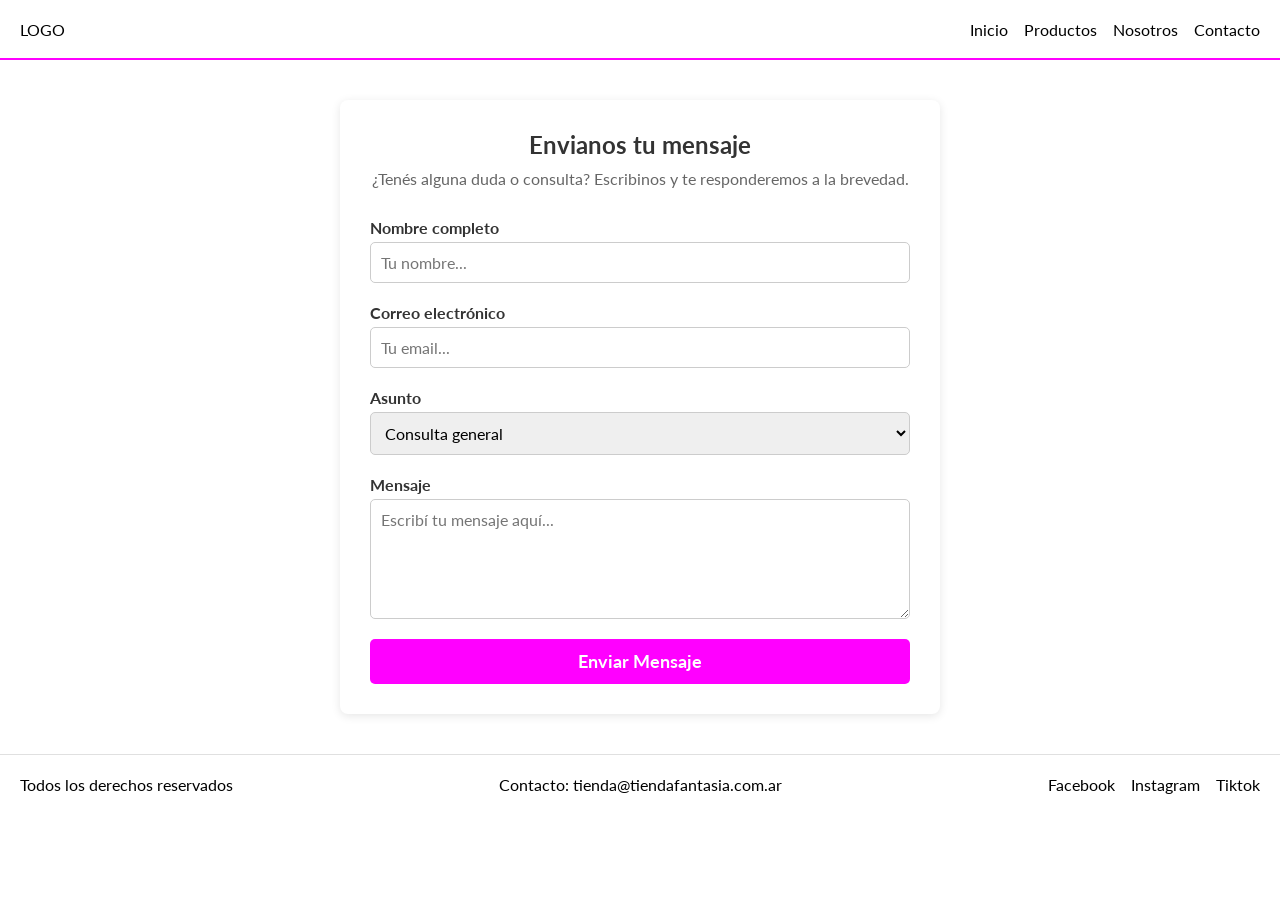
==== pages/contacto.html @ b988c773 "pagina de contacto" ====
<!doctype html>
<html lang="es">
  <head>
    <meta charset="UTF-8" />
    <meta name="viewport" content="width=device-width, initial-scale=1.0" />
    <link rel="stylesheet" href="../estilos.css" />
    <title>Contacto | TIENDA FANTASIA</title>
  </head>
  <body>
    <header class="header">
      <span class="header_logo">LOGO</span>
      <nav class="header_nav">
        <ul class="header_nav-ul">
          <a class="nav_ul-a" href="../index.html">
            <li class="">Inicio</li>
          </a>
          <a class="nav_ul-a" href="producto.html">
            <li class="">Productos</li>
          </a>
          <a class="nav_ul-a" href="nosotros.html">
            <li class="">Nosotros</li>
          </a>
          <a class="nav_ul-a" href="contacto.html">
            <li class="">Contacto</li>
          </a>
        </ul>
      </nav>
    </header>

    <main class="main">
      <section class="contacto-seccion">
        <h1>Envianos tu mensaje</h1>
        <p>
          ¿Tenés alguna duda o consulta? Escribinos y te responderemos a la
          brevedad.
        </p>

        <form class="contacto-form" action="#" method="POST">
          <div class="form-group">
            <label for="nombre">Nombre completo</label>
            <input
              type="text"
              id="nombre"
              name="nombre"
              required
              placeholder="Tu nombre..."
            />
          </div>

          <div class="form-group">
            <label for="email">Correo electrónico</label>
            <input
              type="email"
              id="email"
              name="email"
              required
              placeholder="Tu email..."
            />
          </div>

          <div class="form-group">
            <label for="asunto">Asunto</label>
            <select id="asunto" name="asunto">
              <option value="consulta">Consulta general</option>
              <option value="pedido">Estado de mi pedido</option>
              <option value="devolucion">Devoluciones</option>
              <option value="otro">Otro</option>
            </select>
          </div>

          <div class="form-group">
            <label for="mensaje">Mensaje</label>
            <textarea
              id="mensaje"
              name="mensaje"
              rows="5"
              required
              placeholder="Escribí tu mensaje aquí..."
            ></textarea>
          </div>

          <button type="submit" class="btn-enviar">Enviar Mensaje</button>
        </form>
      </section>
    </main>

    <footer>
      <p>Todos los derechos reservados</p>
      <p>Contacto: tienda@tiendafantasia.com.ar</p>
      <div class="rrss">
        <a href="#">Facebook</a>
        <a href="#">Instagram</a>
        <a href="#">Tiktok</a>
      </div>
    </footer>
  </body>
</html>
---- estilos.css ----
@import url("https://fonts.googleapis.com/css2?family=Lato:ital,wght@0,100;0,300;0,400;0,700;0,900;1,100;1,300;1,400;1,700;1,900&display=swap");

:root {
  --color-primario: #000;
  --color-secundario: #f00;
  --color-accent: #ff00ff;
  --color-accent-hover: #c623d5;
  --font: Lato, "Sans Serif";
  --border-radius: 0.5rem;
}

html,
* {
  padding: 0;
  margin: 0;
  box-sizing: border-box;
  font-family: var(--font);
  scroll-behavior: smooth;
}

.header {
  display: flex;
  justify-content: space-between;
  align-items: center;
  padding: 2px 20px;
  height: 60px;
  border-bottom: 2px solid var(--color-accent);
}

.header_nav-ul {
  display: flex;
  list-style: none;
  gap: 1rem;
}

.nav_ul-a {
  text-decoration: none;
  color: var(--color-primario);
}
.container_cards {
  display: grid;
  grid-template-columns: repeat(3, 400px);
  grid-template-rows: repeat(3, 480px);
  justify-content: center;
  margin-bottom: 2rem;
}

.card {
  width: 350px;
  height: 500px;
  border-radius: var(--border-radius);
  background-color: #fff;
  box-shadow: 0 4px 15px #0000001a;
  overflow: hidden;
  transition: transform 0.3s cubic-bezier(0.175, 0.885, 0.32, 1.275), box-shadow 0.3s ease;
  display: flex;
  flex-direction: column;
  border: 1px solid rgba(0, 0, 0, 0.05);

  &:hover {
    transform: translateY(-10px);
    box-shadow: 0 15px 35px #0000001a;
  }

  img {
    width: 100%;
    height: 280px;
    object-fit: cover;
    padding: 0;
    transition: transform 0.6s ease;
  }

  .body_card {
    padding: 20px;
    display: flex;
    flex-direction: column;
    flex-grow: 1;

    .header_card {
      display: flex;
      align-items: center;
      justify-content: space-between;
      margin-bottom: 12px;

      h2 {
        font-size: 1.1rem;
        font-weight: 700;
        text-transform: uppercase;
        margin: 0;
        color: var(--color-primario);
        letter-spacing: 0.5px;
      }

      .precio {
        font-size: 1.3rem;
        font-weight: 900;
        color: var(--color-secundario);
        margin: 0;
      }
    }

    .descripcion {
      color: #666;
      font-size: 0.9rem;
      line-height: 1.5;
      margin-bottom: 20px;
      flex-grow: 1;
    }

    div:last-child {
      display: flex;
      justify-content: center;
      margin-top: auto;

      a {
        width: 100%;
        text-decoration: none;
      }

      button {
        width: 100%;
        padding: 12px;
        color: white;
        font-weight: 700;
        border-radius: var(--border-radius);
        background-color: var(--color-accent);
        cursor: pointer;
        transition: all 0.3s ease;
        border: none;
        text-transform: uppercase;
        letter-spacing: 1px;
        font-size: 0.85rem;

        &:hover {
          background-color: var(--color-accent-hover);
          box-shadow: 0 5px 15px rgba(255, 0, 255, 0.3);
          letter-spacing: 1.5px;
        }
      }
    }
  }
}

.header_hero {
  width: 100%;
  height: 400px;
  margin: 1rem 0;
  display: flex;

  .hero1 {
    width: 100%;
    height: 100%;
    background-color: #898989;
    display: flex;
    align-items: center;
    justify-content: center;

    h2 {
      font-size: 30px;
    }
  }
}
.container_filtros-cards {
  display: flex;
}
.filtros {
  display: flex;

  border: 1px solid red;
  width: 300px;
  height: 300px;
  position: sticky;
  margin-right: 30px;
  flex-direction: column;
  input[type="radio"] {
    display: none;
  }
}
.filter-label {
  padding: 4px 6px;
  background-color: red;
  cursor: pointer;
  border-radius: 5px;
}

.producto-detalle {
  display: flex;
  align-items: flex-start;
  justify-content: center;
  gap: 50px;
  padding: 40px 20px;
}

.producto-imagen {
  width: 50%;
  text-align: center;
}

.producto-imagen img {
  max-width: 100%;
  height: auto;
  border-radius: 8px;
  border: 1px solid #e0e0e0;
}

.producto-info {
  width: 50%;
}

.producto-info h1 {
  font-size: 2.5em;
  margin-bottom: 10px;
}

.precio {
  font-size: 2em;
  font-weight: bold;
  color: #d63031;
  margin-bottom: 20px;
}

.descripcion-box {
  margin-bottom: 30px;
}

.descripcion-box h3 {
  font-size: 1.5em;
  margin-bottom: 8px;
}

.descripcion-box .descripcion {
  line-height: 1.6;
  color: #333;
}

.opciones {
  margin-bottom: 30px;
}

.opcion-item {
  display: flex;
  align-items: center;
  gap: 10px;
  margin-bottom: 15px;
}

.opcion-item label {
  font-weight: bold;
  font-size: 1.1em;
}

.opcion-item select {
  padding: 8px 12px;
  font-size: 1em;
  border-radius: 5px;
  border: 1px solid #ccc;
}

.acciones {
  display: flex;
  gap: 15px;
  margin-bottom: 30px;
}

.btn-comprar,
.btn-carrito {
  padding: 12px 25px;
  font-size: 1em;
  font-weight: bold;
  border-radius: 5px;
  border: none;
  cursor: pointer;
  transition: background-color 0.3s ease;
}

.btn-comprar {
  background-color: var(--color-accent);
  color: white;
}

.btn-carrito {
  background-color: var(--color-primario);
  color: white;
}

.btn-comprar:hover {
  background-color: var(--color-accent-hover);
}

.btn-carrito:hover {
  background-color: #9d15aa;
}

.detalles-adicionales {
  margin-top: 20px;
}

.detalles-adicionales h3 {
  font-size: 1.2em;
  margin-bottom: 10px;
}

.detalles-adicionales ul {
  list-style-type: disc;
  margin-left: 20px;
}

.detalles-adicionales li {
  margin-bottom: 5px;
  color: #555;
}

footer {
  display: flex;
  justify-content: space-between;
  align-items: center;
  padding: 20px;
  border-top: 1px solid #e0e0e0;
  margin-top: 10px;
}
.rrss {
  display: flex;
  gap: 1rem;
}
.rrss a {
  text-decoration: none;
  color: var(--color-primario);
}

.contacto-seccion {
  max-width: 600px;
  margin: 40px auto;
  padding: 30px;
  background-color: #fff;
  border-radius: 8px;
  box-shadow: 0 2px 10px rgba(0, 0, 0, 0.1);
}

.contacto-seccion h1 {
  text-align: center;
  margin-bottom: 10px;
  color: #333;
}

.contacto-seccion p {
  text-align: center;
  color: #666;
  margin-bottom: 30px;
}

.contacto-form {
  display: flex;
  flex-direction: column;
  gap: 20px;
}

.form-group {
  display: flex;
  flex-direction: column;
}

.form-group label {
  font-weight: bold;
  margin-bottom: 5px;
  color: #333;
}

.form-group input,
.form-group textarea,
.form-group select {
  padding: 10px;
  border: 1px solid #ccc;
  border-radius: 5px;
  font-size: 1em;
  transition: border-color 0.3s ease;
}

.form-group input:focus,
.form-group textarea:focus,
.form-group select:focus {
  outline: none;
  border-color: var(--color-accent);
}

.form-group textarea {
  resize: vertical;
  min-height: 120px;
}

.btn-enviar {
  padding: 12px 25px;
  background-color: var(--color-accent);
  color: white;
  border: none;
  border-radius: 5px;
  font-size: 1.1em;
  font-weight: bold;
  cursor: pointer;
  transition: background-color 0.3s ease;
}

.btn-enviar:hover {
  background-color: var(--color-accent-hover);
}
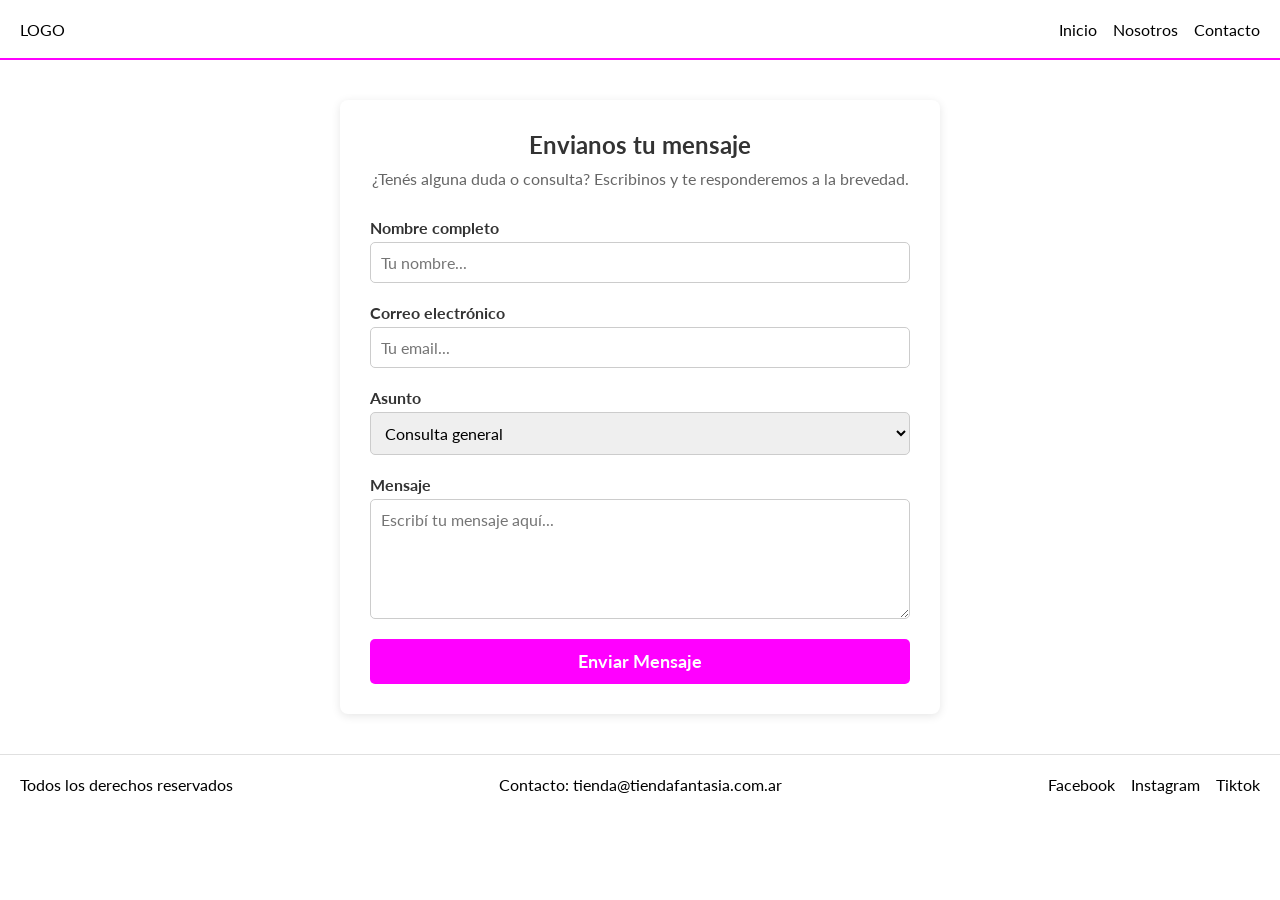
==== commit b4972a84: "correccion de css responsive, cambio de links" ====
--- a/pages/contacto.html
+++ b/pages/contacto.html
@@ -4,6 +4,7 @@
     <meta charset="UTF-8" />
     <meta name="viewport" content="width=device-width, initial-scale=1.0" />
     <link rel="stylesheet" href="../estilos.css" />
+    <link rel="stylesheet" href="../responsive.css" />
     <title>Contacto | TIENDA FANTASIA</title>
   </head>
   <body>
@@ -13,9 +14,6 @@
         <ul class="header_nav-ul">
           <a class="nav_ul-a" href="../index.html">
             <li class="">Inicio</li>
-          </a>
-          <a class="nav_ul-a" href="producto.html">
-            <li class="">Productos</li>
           </a>
           <a class="nav_ul-a" href="nosotros.html">
             <li class="">Nosotros</li>
--- a/estilos.css
+++ b/estilos.css
@@ -37,10 +37,15 @@
   text-decoration: none;
   color: var(--color-primario);
 }
+
+/* Panel Filtros */
+
+
+
 .container_cards {
   display: grid;
   grid-template-columns: repeat(3, 400px);
-  grid-template-rows: repeat(3, 480px);
+  grid-template-rows: repeat(3, 520px);
   justify-content: center;
   margin-bottom: 2rem;
 }
@@ -64,7 +69,7 @@
 
   img {
     width: 100%;
-    height: 280px;
+    height: 320px;
     object-fit: cover;
     padding: 0;
     transition: transform 0.6s ease;
@@ -186,13 +191,13 @@
 .producto-detalle {
   display: flex;
   align-items: flex-start;
-  justify-content: center;
+  justify-content: space-around;
   gap: 50px;
   padding: 40px 20px;
 }
 
 .producto-imagen {
-  width: 50%;
+  width: 30%;
   text-align: center;
 }
 
@@ -402,3 +407,37 @@
 .btn-enviar:hover {
   background-color: var(--color-accent-hover);
 }
+
+/* Nosotros */
+
+.nosotros_section {
+  display: flex;
+  justify-content: center;
+  align-items: center;
+  flex-direction: row;
+  margin: auto;
+  padding: 2rem;
+}
+.nosotros_parrafo {
+  width: 80%;
+  font-size: 1.2rem;
+  line-height: 1.5;
+}
+.nosotros_text {
+  display: flex;
+  justify-content: space-between;
+  flex-direction: column;
+  gap: 2rem;
+}
+.nosotros_img {
+  width: 520px;
+  height: 500px;
+  object-fit: cover;
+  border-radius: var(--border-radius);
+}
+.nosotros_parrafos-container {
+  display: flex;
+  justify-content: center;
+  flex-direction: column;
+  gap: 30px;
+}
--- a/responsive.css
+++ b/responsive.css
@@ -0,0 +1,215 @@
+/* Variables */
+:root {
+  --color-primario: #000;
+  --color-secundario: #f00;
+  --color-accent: #ff00ff;
+  --color-accent-hover: #c623d5;
+  --font: Lato, "Sans Serif";
+  --border-radius: 0.5rem;
+}
+
+/* Tablet */
+@media (min-width: 769px) and (max-width: 1024px) {
+  .header {
+    padding: 10px 20px;
+  }
+
+  .header_nav-ul {
+    gap: 0.75rem;
+  }
+
+  .container_cards {
+    grid-template-columns: repeat(2, 350px);
+    grid-template-rows: repeat(2, 500px);
+    gap: 30px;
+  }
+
+  .header_hero {
+    height: 300px;
+  }
+
+  .producto-detalle {
+    flex-direction: column;
+    gap: 30px;
+  }
+
+  .producto-imagen,
+  .producto-info {
+    width: 100%;
+  }
+
+  .nosotros_section {
+    flex-direction: column;
+  }
+
+  .nosotros_img {
+    width: 100%;
+    height: 300px;
+  }
+
+  .nosotros_parrafo {
+    width: 100%;
+  }
+
+  footer {
+    flex-direction: column;
+    gap: 1rem;
+    text-align: center;
+  }
+}
+
+/* Mobile */
+@media (max-width: 768px) {
+  .header {
+    flex-direction: row;
+    justify-content: space-between;
+    height: auto;
+    padding: 15px 20px;
+    position: relative;
+  }
+
+  .header .menu-toggle {
+    display: block;
+    font-size: 1.5rem;
+    cursor: pointer;
+    background: none;
+    border: none;
+    color: var(--color-primario);
+  }
+
+  
+  .header_nav-ul.active {
+    display: flex;
+  }
+
+  .header_nav-ul li {
+    text-align: center;
+  }
+
+  .header_nav-ul li a {
+    display: block;
+    padding: 10px 20px;
+  }
+
+  .container_cards {
+    grid-template-columns: repeat(2, 1fr);
+    grid-template-rows: auto;
+    gap: 20px;
+  }
+
+  .card {
+    width: 100%;
+    max-width: 350px;
+    height: auto;
+  }
+
+  .card img {
+    height: 250px;
+  }
+
+  .header_hero {
+    height: 200px;
+  }
+
+  .container_filtros-cards {
+    flex-direction: column;
+  }
+
+  .filtros {
+    width: 100%;
+    height: auto;
+    position: relative;
+    flex-direction: row;
+    flex-wrap: wrap;
+    justify-content: center;
+  }
+
+  .filter-label {
+    margin: 5px;
+  }
+
+  .producto-info h1 {
+    font-size: 1.8em;
+  }
+
+  .precio {
+    font-size: 1.5em;
+  }
+
+  .acciones {
+    flex-direction: column;
+  }
+
+  .contacto-seccion {
+    padding: 20px;
+    margin: 20px;
+  }
+
+  .nosotros_section {
+    padding: 1rem;
+  }
+}
+
+/* Small Mobile */
+@media (max-width: 480px) {
+  .header {
+    padding: 0.5rem;
+  }
+
+  .container_cards {
+    display: flex;
+    flex-direction: column;
+    align-items: center;
+    justify-content: center;
+    margin-top: 20px;
+    gap: 20px;
+  }
+
+  .card {
+    width: 100%;
+    max-width: 300px;
+  }
+
+  .card .body_card .header_card h2 {
+    font-size: 1rem;
+  }
+
+  .card .body_card .header_card .precio {
+    font-size: 1.1rem;
+  }
+
+  .card .body_card .descripcion {
+    font-size: 0.85rem;
+  }
+
+  .card .body_card div:last-child button {
+    padding: 10px;
+    font-size: 0.75rem;
+  }
+
+  .header_hero {
+    height: 150px;
+  }
+
+  .header_hero .hero1 h2 {
+    font-size: 20px;
+  }
+
+  .producto-info h1 {
+    font-size: 1.5em;
+  }
+
+  .precio {
+    font-size: 1.2em;
+  }
+
+  .btn-comprar,
+  .btn-carrito {
+    padding: 10px 20px;
+    font-size: 0.9em;
+  }
+
+  .detalles-adicionales h3 {
+    font-size: 1em;
+  }
+}
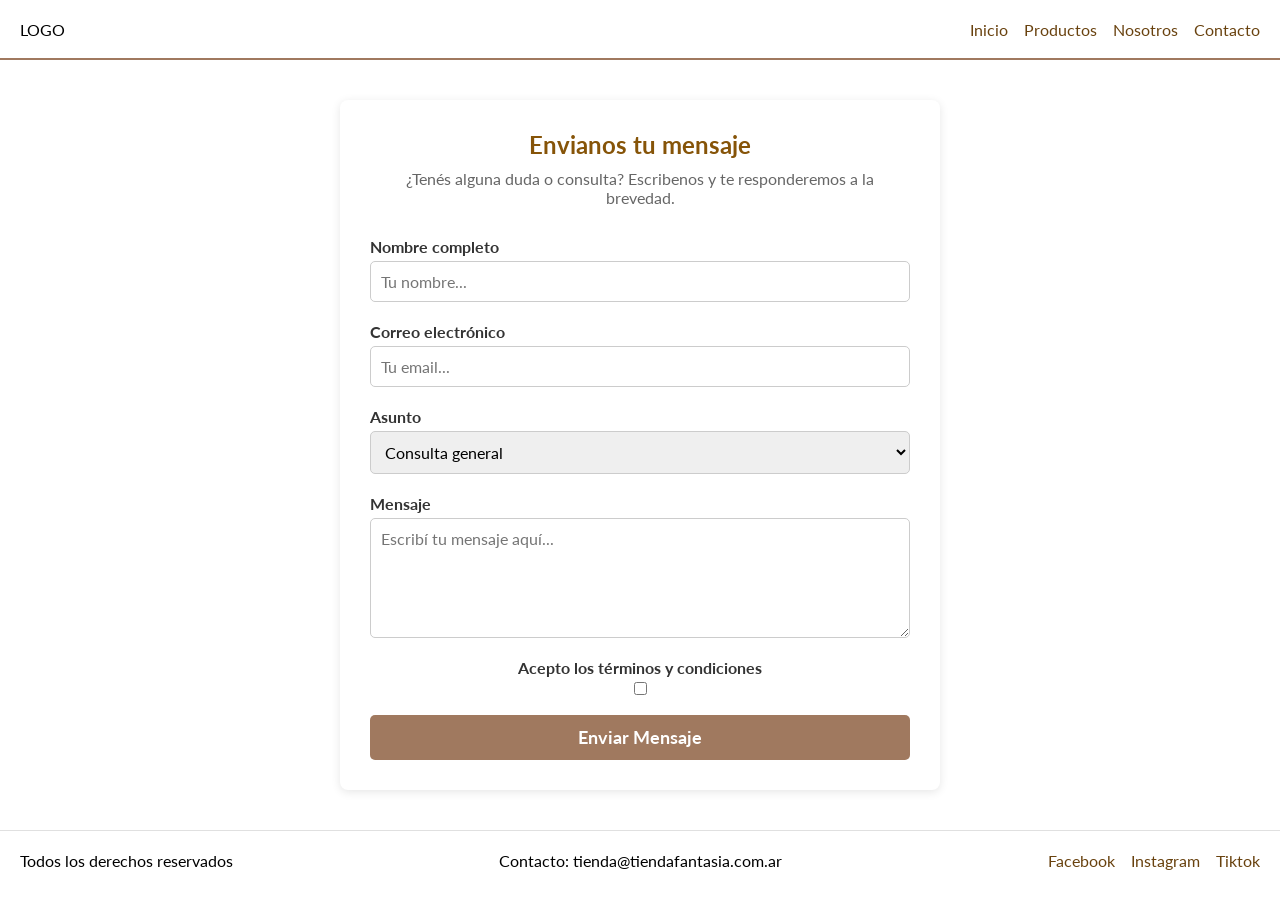
==== commit a1cad257: "cambio de productos, cambio de logo y portada, estilos (colores, ordenamiento po categoras), agregam" ====
--- a/pages/contacto.html
+++ b/pages/contacto.html
@@ -4,7 +4,6 @@
     <meta charset="UTF-8" />
     <meta name="viewport" content="width=device-width, initial-scale=1.0" />
     <link rel="stylesheet" href="../estilos.css" />
-    <link rel="stylesheet" href="../responsive.css" />
     <title>Contacto | TIENDA FANTASIA</title>
   </head>
   <body>
@@ -14,6 +13,9 @@
         <ul class="header_nav-ul">
           <a class="nav_ul-a" href="../index.html">
             <li class="">Inicio</li>
+          </a>
+          <a class="nav_ul-a" href="producto.html">
+            <li class="">Productos</li>
           </a>
           <a class="nav_ul-a" href="nosotros.html">
             <li class="">Nosotros</li>
@@ -29,7 +31,7 @@
       <section class="contacto-seccion">
         <h1>Envianos tu mensaje</h1>
         <p>
-          ¿Tenés alguna duda o consulta? Escribinos y te responderemos a la
+          ¿Tenés alguna duda o consulta? Escribenos y te responderemos a la
           brevedad.
         </p>
 
@@ -76,6 +78,15 @@
               placeholder="Escribí tu mensaje aquí..."
             ></textarea>
           </div>
+          <div class="form-group terminos">
+            <label for="conformidad">Acepto los términos y condiciones</label>
+            <input
+              type="checkbox"
+              id="conformidad"
+              name="conformidad"
+              required
+            />
+          </div>
 
           <button type="submit" class="btn-enviar">Enviar Mensaje</button>
         </form>
--- a/estilos.css
+++ b/estilos.css
@@ -1,10 +1,10 @@
 @import url("https://fonts.googleapis.com/css2?family=Lato:ital,wght@0,100;0,300;0,400;0,700;0,900;1,100;1,300;1,400;1,700;1,900&display=swap");
 
 :root {
-  --color-primario: #000;
-  --color-secundario: #f00;
-  --color-accent: #ff00ff;
-  --color-accent-hover: #c623d5;
+  --color-primario: #69420f;
+  --color-secundario: rgb(216, 143, 34);
+  --color-accent: #7a4420b6;
+  --color-accent-hover: #6d421a;
   --font: Lato, "Sans Serif";
   --border-radius: 0.5rem;
 }
@@ -43,9 +43,7 @@
 
 
 .container_cards {
-  display: grid;
-  grid-template-columns: repeat(3, 400px);
-  grid-template-rows: repeat(3, 520px);
+  display: flex;
   justify-content: center;
   margin-bottom: 2rem;
 }
@@ -55,7 +53,7 @@
   height: 500px;
   border-radius: var(--border-radius);
   background-color: #fff;
-  box-shadow: 0 4px 15px #0000001a;
+  box-shadow: 0 4px 15px #975c0f5e;
   overflow: hidden;
   transition: transform 0.3s cubic-bezier(0.175, 0.885, 0.32, 1.275), box-shadow 0.3s ease;
   display: flex;
@@ -105,7 +103,7 @@
     }
 
     .descripcion {
-      color: #666;
+      color: #997a36;
       font-size: 0.9rem;
       line-height: 1.5;
       margin-bottom: 20px;
@@ -138,7 +136,7 @@
 
         &:hover {
           background-color: var(--color-accent-hover);
-          box-shadow: 0 5px 15px rgba(255, 0, 255, 0.3);
+          box-shadow: 0 5px 15px rgb(250, 233, 195);
           letter-spacing: 1.5px;
         }
       }
@@ -155,14 +153,20 @@
   .hero1 {
     width: 100%;
     height: 100%;
-    background-color: #898989;
+    background-image: url("./public/img/logo_indumentaria.png");
+    background-size: cover;
+    background-position: center;
     display: flex;
     align-items: center;
     justify-content: center;
 
-    h2 {
-      font-size: 30px;
-    }
+    h2 { 
+      text-decoration: underline;
+      font-size: 20px;
+      font-family: Cambria, Cochin, Georgia, Times, 'Times New Roman', serif;
+      color: rgb(243, 231, 208);
+      text-shadow: 2px 2px 4px rgb(90, 77, 69);
+    };
   }
 }
 .container_filtros-cards {
@@ -171,7 +175,7 @@
 .filtros {
   display: flex;
 
-  border: 1px solid red;
+  border: 1px solid rgb(190, 81, 8);
   width: 300px;
   height: 300px;
   position: sticky;
@@ -183,7 +187,7 @@
 }
 .filter-label {
   padding: 4px 6px;
-  background-color: red;
+  background-color: rgb(131, 79, 2);
   cursor: pointer;
   border-radius: 5px;
 }
@@ -191,6 +195,7 @@
 .producto-detalle {
   display: flex;
   align-items: flex-start;
+  background-color: #faf4e2;
   justify-content: space-around;
   gap: 50px;
   padding: 40px 20px;
@@ -220,8 +225,30 @@
 .precio {
   font-size: 2em;
   font-weight: bold;
-  color: #d63031;
+  color: #c07e05;
   margin-bottom: 20px;
+}
+.terminos{
+  display: flex;
+  align-items: center;
+}
+.categories {
+  display: flex;
+  flex-direction: column;
+  justify-items: center;
+  h3{
+    margin: 20px;
+    text-align: center;
+    color:#775b1f;
+    text-decoration: underline solid;
+    background-color: #faf4e2;
+  }
+}
+.cat {
+  display: flex;
+  flex-direction: column;
+  border: #b17d39 solid 1px;
+  width: 100%;
 }
 
 .descripcion-box {
@@ -293,7 +320,7 @@
 }
 
 .btn-carrito:hover {
-  background-color: #9d15aa;
+  background-color: #b17d39;
 }
 
 .detalles-adicionales {
@@ -344,7 +371,7 @@
 .contacto-seccion h1 {
   text-align: center;
   margin-bottom: 10px;
-  color: #333;
+  color: #865408;
 }
 
 .contacto-seccion p {
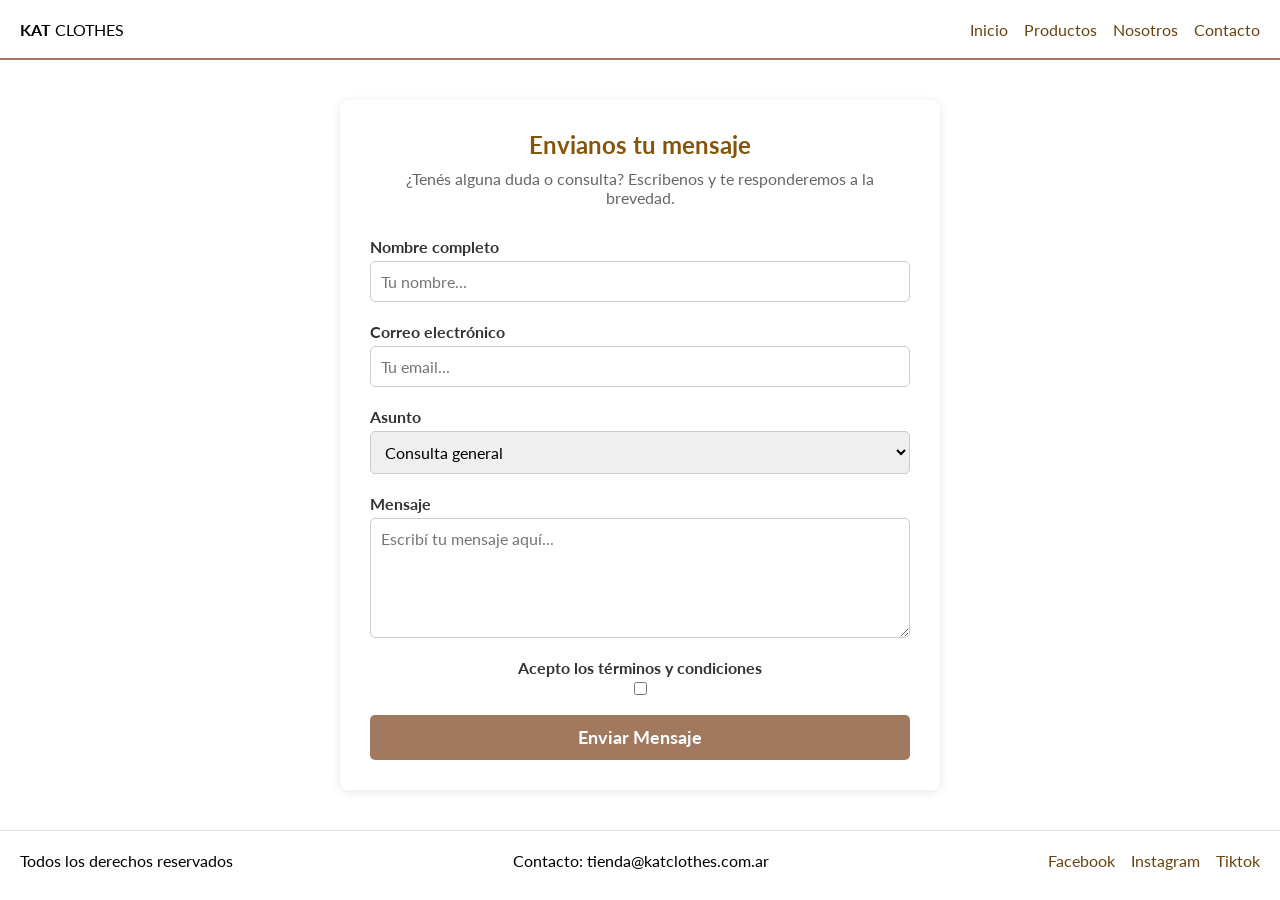
==== commit e32eaf8c: "correcciones tags, clases, links rotos, etc. se agrego attb de accesibilidad." ====
--- a/pages/contacto.html
+++ b/pages/contacto.html
@@ -4,30 +4,32 @@
     <meta charset="UTF-8" />
     <meta name="viewport" content="width=device-width, initial-scale=1.0" />
     <link rel="stylesheet" href="../estilos.css" />
-    <title>Contacto | TIENDA FANTASIA</title>
+    <link rel="stylesheet" href="../responsive.css" />
+    <title>Contacto | TIENDA DE ABRIGOS</title>
   </head>
   <body>
+    <a href="#contenido-principal" class="sr-only">Saltar al contenido principal</a>
     <header class="header">
-      <span class="header_logo">LOGO</span>
+      <span class="header_logo"><strong>KAT</strong> CLOTHES</span>
       <nav class="header_nav">
         <ul class="header_nav-ul">
-          <a class="nav_ul-a" href="../index.html">
-            <li class="">Inicio</li>
-          </a>
-          <a class="nav_ul-a" href="producto.html">
-            <li class="">Productos</li>
-          </a>
-          <a class="nav_ul-a" href="nosotros.html">
-            <li class="">Nosotros</li>
-          </a>
-          <a class="nav_ul-a" href="contacto.html">
-            <li class="">Contacto</li>
-          </a>
+          <li class="">
+            <a class="nav_ul-a" href="../index.html">Inicio</a>
+          </li>
+          <li class="">
+            <a class="nav_ul-a" href="producto.html">Productos</a>
+          </li>
+          <li class="">
+            <a class="nav_ul-a" href="nosotros.html">Nosotros</a>
+          </li>
+          <li class="">
+            <a class="nav_ul-a" href="contacto.html" aria-current="page">Contacto</a>
+          </li>
         </ul>
       </nav>
     </header>
 
-    <main class="main">
+    <main class="main" id="contenido-principal">
       <section class="contacto-seccion">
         <h1>Envianos tu mensaje</h1>
         <p>
@@ -95,7 +97,7 @@
 
     <footer>
       <p>Todos los derechos reservados</p>
-      <p>Contacto: tienda@tiendafantasia.com.ar</p>
+      <p>Contacto: tienda@katclothes.com.ar</p>
       <div class="rrss">
         <a href="#">Facebook</a>
         <a href="#">Instagram</a>
--- a/estilos.css
+++ b/estilos.css
@@ -16,6 +16,28 @@
   box-sizing: border-box;
   font-family: var(--font);
   scroll-behavior: smooth;
+}
+
+/* Accesibilidad */
+a:focus-visible, 
+button:focus-visible,
+input:focus,
+textarea:focus,
+select:focus {
+  outline: 3px solid var(--color-secundario);
+  outline-offset: 2px;
+}
+
+.sr-only {
+  position: absolute;
+  width: 1px;
+  height: 1px;
+  padding: 0;
+  margin: -1px;
+  overflow: hidden;
+  clip: rect(0, 0, 0, 0);
+  white-space: nowrap;
+  border-width: 0;
 }
 
 .header {
@@ -115,12 +137,8 @@
       justify-content: center;
       margin-top: auto;
 
-      a {
-        width: 100%;
-        text-decoration: none;
-      }
-
-      button {
+      a.btn-ver-mas {
+        display: block;
         width: 100%;
         padding: 12px;
         color: white;
@@ -133,6 +151,8 @@
         text-transform: uppercase;
         letter-spacing: 1px;
         font-size: 0.85rem;
+        text-align: center;
+        box-sizing: border-box;
 
         &:hover {
           background-color: var(--color-accent-hover);
@@ -157,16 +177,63 @@
     background-size: cover;
     background-position: center;
     display: flex;
+    flex-direction: column;
     align-items: center;
     justify-content: center;
+    gap: 15px;
 
     h2 { 
       text-decoration: underline;
-      font-size: 20px;
+      font-size: 32px;
       font-family: Cambria, Cochin, Georgia, Times, 'Times New Roman', serif;
       color: rgb(243, 231, 208);
       text-shadow: 2px 2px 4px rgb(90, 77, 69);
-    };
+      margin: 0;
+      text-align: center;
+    }
+
+    .hero_text_p {
+      color: rgb(243, 231, 208);
+      font-size: 18px;
+      text-shadow: 1px 1px 3px rgba(0, 0, 0, 0.8);
+      margin: 0;
+      text-align: center;
+    }
+
+    .hero_newsletter-container {
+      display: flex;
+      gap: 10px;
+      margin-top: 10px;
+      flex-wrap: wrap;
+      justify-content: center;
+    }
+
+    .hero_newsletter-container_input {
+      padding: 12px 15px;
+      border: none;
+      border-radius: var(--border-radius);
+      width: 250px;
+      font-size: 1rem;
+    }
+
+    .hero_newsletter-container_input:focus {
+      outline: 2px solid var(--color-secundario);
+    }
+
+    .hero_newsletter-container_btn {
+      padding: 12px 20px;
+      background-color: var(--color-accent);
+      color: white;
+      border: none;
+      border-radius: var(--border-radius);
+      font-weight: bold;
+      cursor: pointer;
+      transition: background-color 0.3s ease;
+    }
+
+    .hero_newsletter-container_btn:hover {
+      background-color: var(--color-accent-hover);
+    }
   }
 }
 .container_filtros-cards {
@@ -410,8 +477,7 @@
 .form-group input:focus,
 .form-group textarea:focus,
 .form-group select:focus {
-  outline: none;
-  border-color: var(--color-accent);
+  border-color: var(--color-secundario);
 }
 
 .form-group textarea {
--- a/responsive.css
+++ b/responsive.css
@@ -0,0 +1,212 @@
+
+/* Tablet */
+@media (max-width: 1024px) {
+  .header {
+    padding: 10px 20px;
+  }
+
+  .header_nav-ul {
+    gap: 0.75rem;
+  }
+
+  .container_cards {
+    grid-template-columns: repeat(2, 350px);
+    grid-template-rows: repeat(2, 500px);
+    gap: 30px;
+  }
+
+  .header_hero {
+    height: auto;
+    min-height: 300px;
+    padding: 20px 10px;
+  }
+
+  .producto-detalle {
+    flex-direction: column;
+    gap: 30px;
+  }
+
+  .producto-imagen,
+  .producto-info {
+    width: 100%;
+  }
+
+  .nosotros_section {
+    flex-direction: column;
+  }
+
+  .nosotros_img {
+    width: 100%;
+    height: 300px;
+  }
+
+  .nosotros_parrafo {
+    width: 100%;
+  }
+
+  footer {
+    flex-direction: column;
+    gap: 1rem;
+    text-align: center;
+  }
+}
+
+/* Mobile */
+@media (max-width: 768px) {
+  .header {
+    flex-direction: row;
+    justify-content: space-between;
+    height: auto;
+    padding: 15px 20px;
+    position: relative;
+  }
+
+  .header .menu-toggle {
+    display: block;
+    font-size: 1.5rem;
+    cursor: pointer;
+    background: none;
+    border: none;
+    color: var(--color-primario);
+  }
+
+  
+  .header_nav-ul.active {
+    display: flex;
+  }
+
+  .header_nav-ul li {
+    text-align: center;
+  }
+
+  .header_nav-ul li a {
+    display: block;
+    padding: 10px 20px;
+  }
+
+  .container_cards {
+    grid-template-columns: repeat(2, 1fr);
+    grid-template-rows: auto;
+    gap: 20px;
+  }
+
+  .card {
+    width: 100%;
+    max-width: 350px;
+    height: auto;
+  }
+
+  .card img {
+    height: 250px;
+  }
+
+  .header_hero {
+    height: auto;
+    min-height: 250px;
+    padding: 20px 10px;
+  }
+
+  .container_filtros-cards {
+    flex-direction: column;
+  }
+
+  .filtros {
+    width: 100%;
+    height: auto;
+    position: relative;
+    flex-direction: row;
+    flex-wrap: wrap;
+    justify-content: center;
+  }
+
+  .filter-label {
+    margin: 5px;
+  }
+
+  .producto-info h1 {
+    font-size: 1.8em;
+  }
+
+  .precio {
+    font-size: 1.5em;
+  }
+
+  .acciones {
+    flex-direction: column;
+  }
+
+  .contacto-seccion {
+    padding: 20px;
+    margin: 20px;
+  }
+
+  .nosotros_section {
+    padding: 1rem;
+  }
+}
+
+/* Small Mobile */
+@media (max-width: 480px) {
+  .header {
+    padding: 0.5rem;
+  }
+
+  .container_cards {
+    display: flex;
+    flex-direction: column;
+    align-items: center;
+    justify-content: center;
+    margin-top: 20px;
+    gap: 20px;
+  }
+
+  .card {
+    width: 100%;
+    max-width: 300px;
+  }
+
+  .card .body_card .header_card h2 {
+    font-size: 1rem;
+  }
+
+  .card .body_card .header_card .precio {
+    font-size: 1.1rem;
+  }
+
+  .card .body_card .descripcion {
+    font-size: 0.85rem;
+  }
+
+  .card .body_card div:last-child button {
+    padding: 10px;
+    font-size: 0.75rem;
+  }
+
+  .header_hero {
+    height: auto;
+    min-height: 250px;
+    padding: 20px 10px;
+  }
+
+  .header_hero .hero1 h2 {
+    font-size: 20px;
+  }
+
+  .producto-info h1 {
+    font-size: 1.5em;
+  }
+
+  .precio {
+    font-size: 1.2em;
+  }
+
+  .btn-comprar,
+  .btn-carrito {
+    padding: 10px 20px;
+    font-size: 0.9em;
+  }
+
+  .detalles-adicionales h3 {
+    font-size: 1em;
+  }
+}
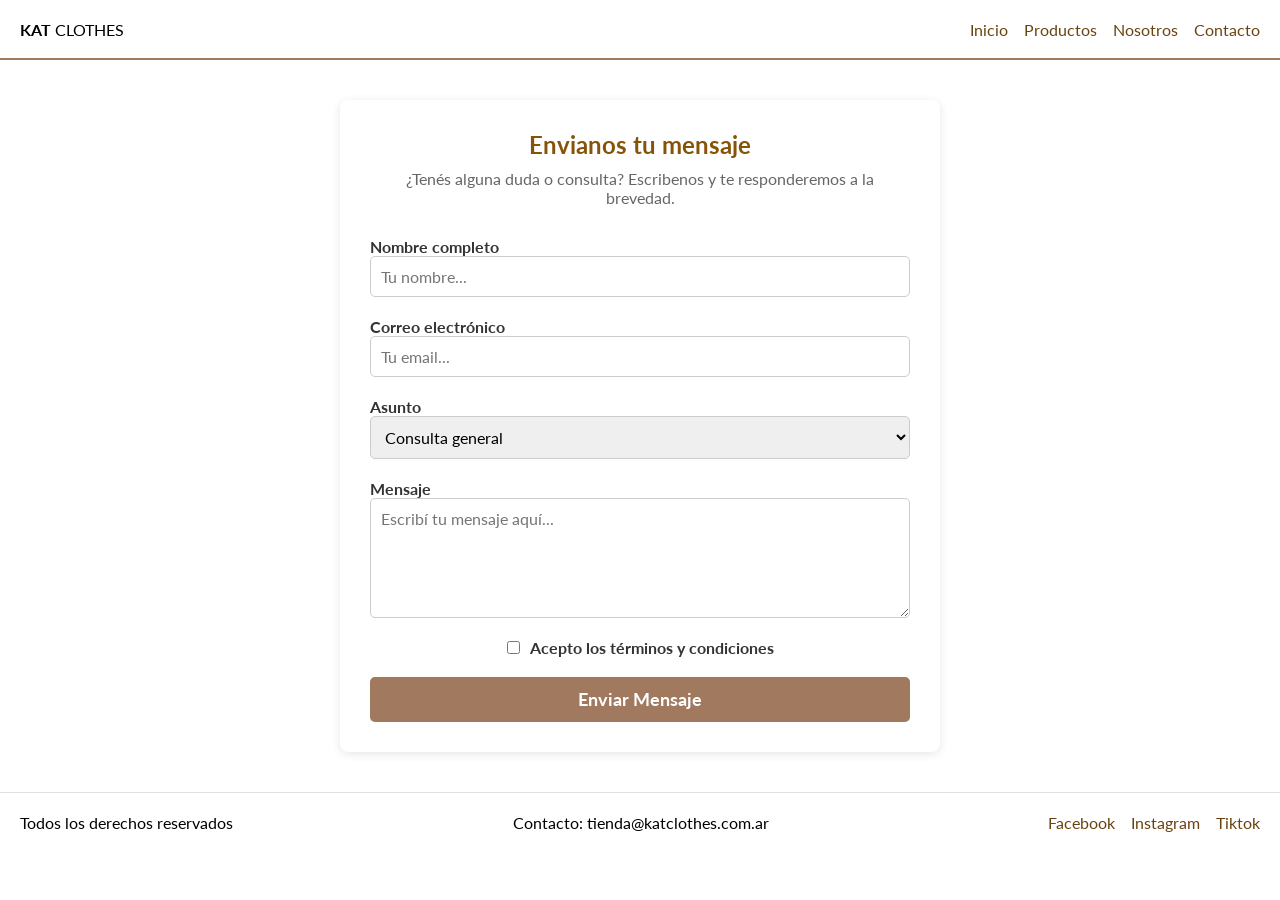
==== commit b41eb637: "estrucutura sass" ====
--- a/pages/contacto.html
+++ b/pages/contacto.html
@@ -3,12 +3,16 @@
   <head>
     <meta charset="UTF-8" />
     <meta name="viewport" content="width=device-width, initial-scale=1.0" />
+    <link rel="stylesheet" href="../css/style.css" />
+
     <link rel="stylesheet" href="../estilos.css" />
     <link rel="stylesheet" href="../responsive.css" />
     <title>Contacto | TIENDA DE ABRIGOS</title>
   </head>
   <body>
-    <a href="#contenido-principal" class="sr-only">Saltar al contenido principal</a>
+    <a href="#contenido-principal" class="sr-only"
+      >Saltar al contenido principal</a
+    >
     <header class="header">
       <span class="header_logo"><strong>KAT</strong> CLOTHES</span>
       <nav class="header_nav">
@@ -23,7 +27,9 @@
             <a class="nav_ul-a" href="nosotros.html">Nosotros</a>
           </li>
           <li class="">
-            <a class="nav_ul-a" href="contacto.html" aria-current="page">Contacto</a>
+            <a class="nav_ul-a" href="contacto.html" aria-current="page"
+              >Contacto</a
+            >
           </li>
         </ul>
       </nav>
@@ -81,13 +87,13 @@
             ></textarea>
           </div>
           <div class="form-group terminos">
-            <label for="conformidad">Acepto los términos y condiciones</label>
             <input
               type="checkbox"
               id="conformidad"
               name="conformidad"
               required
             />
+            <label for="conformidad">Acepto los términos y condiciones</label>
           </div>
 
           <button type="submit" class="btn-enviar">Enviar Mensaje</button>
--- a/css/style.css
+++ b/css/style.css
@@ -0,0 +1,192 @@
+@import url("https://fonts.googleapis.com/css2?family=Lato:ital,wght@0,100;0,300;0,400;0,700;0,900;1,100;1,300;1,400;1,700;1,900&display=swap");
+:root {
+  --color-primario: #69420f;
+  --color-secundario: #d88f22;
+  --color-accent: #d88f22;
+  --color-accent-hover: #6d421a;
+  --font: Lato, "Sans Serif";
+  --border-radius: 0.8rem;
+}
+
+.card {
+  width: 340px;
+  height: 500px;
+  border-radius: var(--border-radius);
+  background-color: #efefef;
+  overflow: hidden;
+}
+.card img {
+  width: 100%;
+  aspect-ratio: 1;
+}
+.card .body_card {
+  display: flex;
+  flex-direction: column;
+  justify-content: space-between;
+  gap: 10px;
+  margin: 5px 10px;
+}
+.card .body_card .header_card {
+  display: flex;
+  align-items: center;
+  justify-content: space-between;
+}
+.card .body_card .header_card .nombre-producto {
+  text-transform: uppercase;
+  font-size: 1.3rem;
+}
+.card .body_card .header_card .precio {
+  font-size: 1.8rem;
+  font-weight: bold;
+  color: var(--color-accent);
+}
+.card .body_card .descripcion {
+  color: #898989;
+  margin-bottom: 5px;
+}
+.card .body_card button {
+  display: block;
+  width: 100%;
+  padding: 12px;
+  border-radius: var(--border-radius);
+  background-color: var(--color-accent);
+  cursor: pointer;
+  transition: all 0.3s ease;
+  border: none;
+}
+.card .body_card button a {
+  color: white;
+  letter-spacing: 1px;
+  font-size: 0.85rem;
+  text-align: center;
+  font-weight: bold;
+  text-decoration: none;
+  text-transform: uppercase;
+}
+.card .body_card button:hover {
+  background-color: var(--color-accent-hover);
+  box-shadow: 0 5px 15px rgb(250, 233, 195);
+  letter-spacing: 1.5px;
+}
+.card {
+  transition: 0.3s;
+}
+.card:hover {
+  box-shadow: 0 4px 8px rgba(0, 0, 0, 0.2);
+  transform: translateY(-5px);
+}
+
+.header {
+  display: flex;
+  justify-content: space-between;
+  align-items: center;
+  padding: 2px 20px;
+  height: 60px;
+  border-bottom: 2px solid var(--color-accent);
+}
+
+.header_nav-ul {
+  display: flex;
+  list-style: none;
+  gap: 1rem;
+}
+
+.nav_ul-a {
+  text-decoration: none;
+  color: var(--color-primario);
+}
+
+.active {
+  transform: translateY(-3px);
+  font-weight: bold;
+  transition: all 0.2s ease-in-out;
+  padding-bottom: 5px;
+  border-bottom: 3px solid var(--color-accent);
+}
+
+.contacto-seccion {
+  max-width: 600px;
+  margin: 40px auto;
+  padding: 30px;
+  background-color: #fff;
+  border-radius: 8px;
+  box-shadow: 0 2px 10px rgba(0, 0, 0, 0.1);
+}
+
+.contacto-seccion h1 {
+  text-align: center;
+  margin-bottom: 10px;
+  color: #865408;
+}
+
+.contacto-seccion p {
+  text-align: center;
+  color: #666;
+  margin-bottom: 30px;
+}
+
+.contacto-form {
+  display: flex;
+  flex-direction: column;
+  gap: 20px;
+}
+
+.form-group {
+  display: flex;
+  flex-direction: column;
+}
+
+.form-group label {
+  font-weight: bold;
+  color: #333;
+}
+
+.form-group input,
+.form-group textarea,
+.form-group select {
+  padding: 10px;
+  border: 1px solid #ccc;
+  border-radius: 5px;
+  font-size: 1em;
+  transition: border-color 0.3s ease;
+}
+
+.form-group input:focus,
+.form-group textarea:focus,
+.form-group select:focus {
+  border-color: var(--color-secundario);
+}
+
+.form-group textarea {
+  resize: vertical;
+  min-height: 120px;
+}
+
+.btn-enviar {
+  padding: 12px 25px;
+  background-color: var(--color-accent);
+  color: white;
+  border: none;
+  border-radius: 5px;
+  font-size: 1.1em;
+  font-weight: bold;
+  cursor: pointer;
+  transition: background-color 0.3s ease;
+}
+
+.btn-enviar:hover {
+  background-color: var(--color-accent-hover);
+}
+
+html,
+* {
+  font-family: var(--font);
+}
+
+.terminos {
+  display: flex;
+  align-items: center;
+  justify-content: center;
+  flex-direction: row !important;
+  gap: 10px;
+}
--- a/estilos.css
+++ b/estilos.css
@@ -19,7 +19,7 @@
 }
 
 /* Accesibilidad */
-a:focus-visible, 
+a:focus-visible,
 button:focus-visible,
 input:focus,
 textarea:focus,
@@ -40,128 +40,13 @@
   border-width: 0;
 }
 
-.header {
-  display: flex;
-  justify-content: space-between;
-  align-items: center;
-  padding: 2px 20px;
-  height: 60px;
-  border-bottom: 2px solid var(--color-accent);
-}
-
-.header_nav-ul {
-  display: flex;
-  list-style: none;
-  gap: 1rem;
-}
-
-.nav_ul-a {
-  text-decoration: none;
-  color: var(--color-primario);
-}
-
 /* Panel Filtros */
-
-
 
 .container_cards {
   display: flex;
   justify-content: center;
   margin-bottom: 2rem;
-}
-
-.card {
-  width: 350px;
-  height: 500px;
-  border-radius: var(--border-radius);
-  background-color: #fff;
-  box-shadow: 0 4px 15px #975c0f5e;
-  overflow: hidden;
-  transition: transform 0.3s cubic-bezier(0.175, 0.885, 0.32, 1.275), box-shadow 0.3s ease;
-  display: flex;
-  flex-direction: column;
-  border: 1px solid rgba(0, 0, 0, 0.05);
-
-  &:hover {
-    transform: translateY(-10px);
-    box-shadow: 0 15px 35px #0000001a;
-  }
-
-  img {
-    width: 100%;
-    height: 320px;
-    object-fit: cover;
-    padding: 0;
-    transition: transform 0.6s ease;
-  }
-
-  .body_card {
-    padding: 20px;
-    display: flex;
-    flex-direction: column;
-    flex-grow: 1;
-
-    .header_card {
-      display: flex;
-      align-items: center;
-      justify-content: space-between;
-      margin-bottom: 12px;
-
-      h2 {
-        font-size: 1.1rem;
-        font-weight: 700;
-        text-transform: uppercase;
-        margin: 0;
-        color: var(--color-primario);
-        letter-spacing: 0.5px;
-      }
-
-      .precio {
-        font-size: 1.3rem;
-        font-weight: 900;
-        color: var(--color-secundario);
-        margin: 0;
-      }
-    }
-
-    .descripcion {
-      color: #997a36;
-      font-size: 0.9rem;
-      line-height: 1.5;
-      margin-bottom: 20px;
-      flex-grow: 1;
-    }
-
-    div:last-child {
-      display: flex;
-      justify-content: center;
-      margin-top: auto;
-
-      a.btn-ver-mas {
-        display: block;
-        width: 100%;
-        padding: 12px;
-        color: white;
-        font-weight: 700;
-        border-radius: var(--border-radius);
-        background-color: var(--color-accent);
-        cursor: pointer;
-        transition: all 0.3s ease;
-        border: none;
-        text-transform: uppercase;
-        letter-spacing: 1px;
-        font-size: 0.85rem;
-        text-align: center;
-        box-sizing: border-box;
-
-        &:hover {
-          background-color: var(--color-accent-hover);
-          box-shadow: 0 5px 15px rgb(250, 233, 195);
-          letter-spacing: 1.5px;
-        }
-      }
-    }
-  }
+  gap: 10px;
 }
 
 .header_hero {
@@ -182,10 +67,10 @@
     justify-content: center;
     gap: 15px;
 
-    h2 { 
+    h2 {
       text-decoration: underline;
       font-size: 32px;
-      font-family: Cambria, Cochin, Georgia, Times, 'Times New Roman', serif;
+      font-family: Cambria, Cochin, Georgia, Times, "Times New Roman", serif;
       color: rgb(243, 231, 208);
       text-shadow: 2px 2px 4px rgb(90, 77, 69);
       margin: 0;
@@ -289,13 +174,7 @@
   margin-bottom: 10px;
 }
 
-.precio {
-  font-size: 2em;
-  font-weight: bold;
-  color: #c07e05;
-  margin-bottom: 20px;
-}
-.terminos{
+.terminos {
   display: flex;
   align-items: center;
 }
@@ -303,10 +182,10 @@
   display: flex;
   flex-direction: column;
   justify-items: center;
-  h3{
+  h3 {
     margin: 20px;
     text-align: center;
-    color:#775b1f;
+    color: #775b1f;
     text-decoration: underline solid;
     background-color: #faf4e2;
   }
@@ -426,91 +305,8 @@
   color: var(--color-primario);
 }
 
-.contacto-seccion {
-  max-width: 600px;
-  margin: 40px auto;
-  padding: 30px;
-  background-color: #fff;
-  border-radius: 8px;
-  box-shadow: 0 2px 10px rgba(0, 0, 0, 0.1);
-}
-
-.contacto-seccion h1 {
-  text-align: center;
-  margin-bottom: 10px;
-  color: #865408;
-}
-
-.contacto-seccion p {
-  text-align: center;
-  color: #666;
-  margin-bottom: 30px;
-}
-
-.contacto-form {
-  display: flex;
-  flex-direction: column;
-  gap: 20px;
-}
-
-.form-group {
-  display: flex;
-  flex-direction: column;
-}
-
-.form-group label {
-  font-weight: bold;
-  margin-bottom: 5px;
-  color: #333;
-}
-
-.form-group input,
-.form-group textarea,
-.form-group select {
-  padding: 10px;
-  border: 1px solid #ccc;
-  border-radius: 5px;
-  font-size: 1em;
-  transition: border-color 0.3s ease;
-}
-
-.form-group input:focus,
-.form-group textarea:focus,
-.form-group select:focus {
-  border-color: var(--color-secundario);
-}
-
-.form-group textarea {
-  resize: vertical;
-  min-height: 120px;
-}
-
-.btn-enviar {
-  padding: 12px 25px;
-  background-color: var(--color-accent);
-  color: white;
-  border: none;
-  border-radius: 5px;
-  font-size: 1.1em;
-  font-weight: bold;
-  cursor: pointer;
-  transition: background-color 0.3s ease;
-}
-
-.btn-enviar:hover {
-  background-color: var(--color-accent-hover);
-}
-
 /* Nosotros */
 
-.nosotros_section {
-  display: flex;
-  justify-content: center;
-  align-items: center;
-  flex-direction: row;
-  margin: auto;
-  padding: 2rem;
-}
 .nosotros_parrafo {
   width: 80%;
   font-size: 1.2rem;
@@ -528,9 +324,9 @@
   object-fit: cover;
   border-radius: var(--border-radius);
 }
-.nosotros_parrafos-container {
+/* .nosotros_parrafos-container {
   display: flex;
   justify-content: center;
   flex-direction: column;
   gap: 30px;
-}
+} */
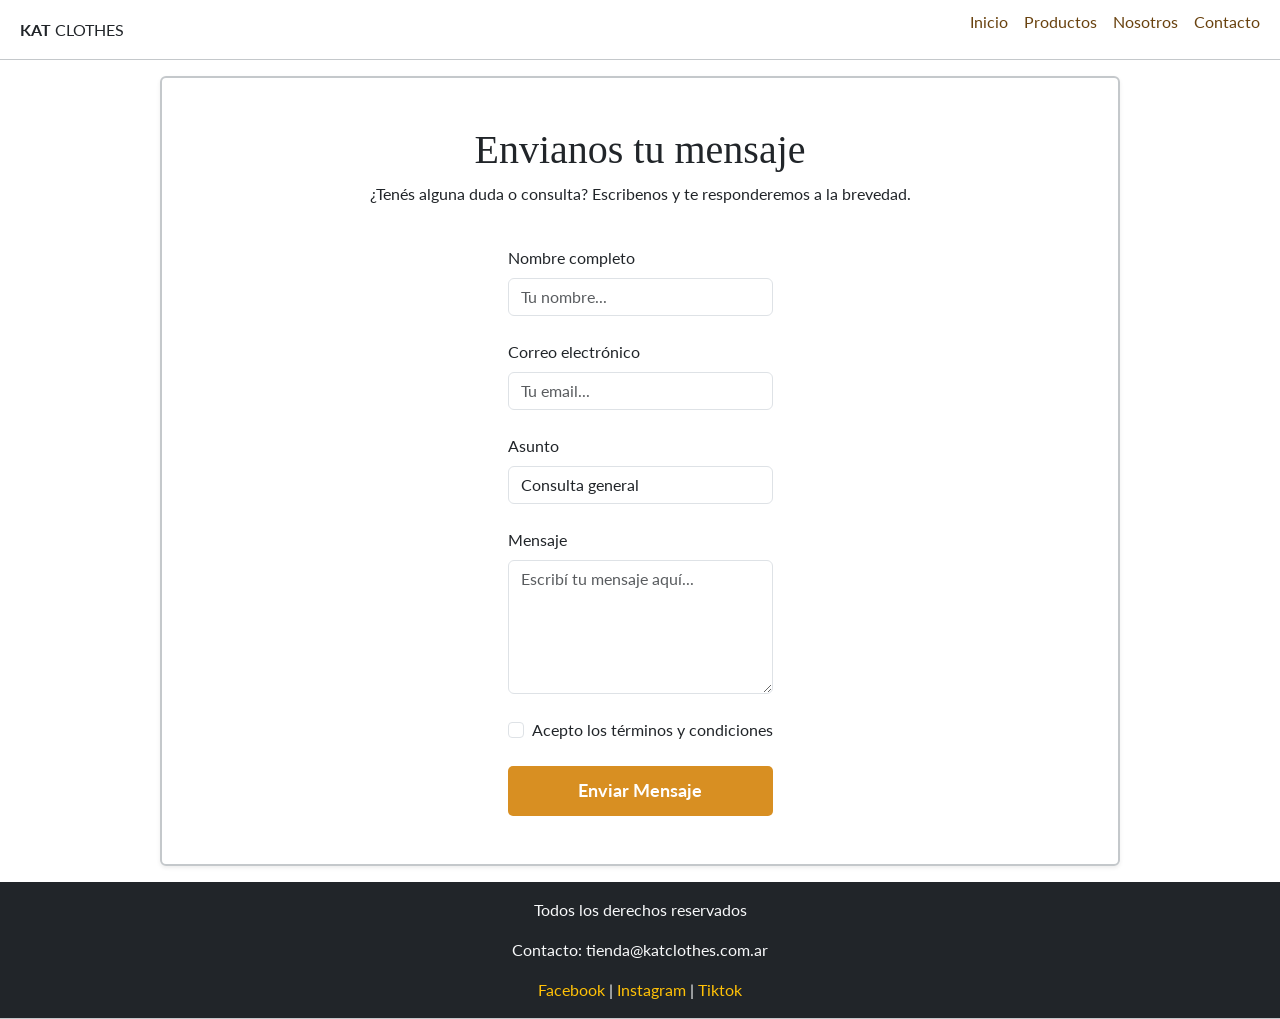
==== commit da244e63: "Ema: clases de contacto.html cambiadas a bootstrap" ====
--- a/pages/contacto.html
+++ b/pages/contacto.html
@@ -4,16 +4,16 @@
     <meta charset="UTF-8" />
     <meta name="viewport" content="width=device-width, initial-scale=1.0" />
     <link rel="stylesheet" href="../css/style.css" />
-
-    <link rel="stylesheet" href="../estilos.css" />
+    <link href="https://cdn.jsdelivr.net/npm/bootstrap@5.3.8/dist/css/bootstrap.min.css" rel="stylesheet" integrity="sha384-sRIl4kxILFvY47J16cr9ZwB07vP4J8+LH7qKQnuqkuIAvNWLzeN8tE5YBujZqJLB" crossorigin="anonymous">
+    <!-- <link rel="stylesheet" href="../estilos.css" /> -->
     <link rel="stylesheet" href="../responsive.css" />
     <title>Contacto | TIENDA DE ABRIGOS</title>
   </head>
   <body>
-    <a href="#contenido-principal" class="sr-only"
-      >Saltar al contenido principal</a
-    >
-    <header class="header">
+    <!-- <a href="#contenido-principal" class="sr-only" -->
+      <!-- >Saltar al contenido principal</a -->
+    <!-- > -->
+    <header class="header border-bottom border-1 border-secondary-subtle" id="nav">
       <span class="header_logo"><strong>KAT</strong> CLOTHES</span>
       <nav class="header_nav">
         <ul class="header_nav-ul">
@@ -36,39 +36,41 @@
     </header>
 
     <main class="main" id="contenido-principal">
-      <section class="contacto-seccion">
+      <section class="container d-flex mt-3 mb-3 flex-column align-items-center py-5 border border-2 border-secondary-subtle rounded w-75 shadow-sm">
         <h1>Envianos tu mensaje</h1>
         <p>
           ¿Tenés alguna duda o consulta? Escribenos y te responderemos a la
           brevedad.
         </p>
 
-        <form class="contacto-form" action="#" method="POST">
-          <div class="form-group">
-            <label for="nombre">Nombre completo</label>
+        <form class="contacto-form mt-4" action="#" method="POST">
+          <div class="mb-1">
+            <label for="nombre" class="form-label">Nombre completo</label>
             <input
               type="text"
               id="nombre"
               name="nombre"
               required
               placeholder="Tu nombre..."
+              class="form-control"
             />
           </div>
 
-          <div class="form-group">
-            <label for="email">Correo electrónico</label>
+          <div class="mb-1">
+            <label for="email" class="form-label">Correo electrónico</label>
             <input
               type="email"
               id="email"
               name="email"
               required
               placeholder="Tu email..."
+              class="form-control"
             />
           </div>
 
-          <div class="form-group">
-            <label for="asunto">Asunto</label>
-            <select id="asunto" name="asunto">
+          <div class="mb-1">
+            <label for="asunto" class="form-label">Asunto</label>
+            <select id="asunto" name="asunto" class="form-control" required>
               <option value="consulta">Consulta general</option>
               <option value="pedido">Estado de mi pedido</option>
               <option value="devolucion">Devoluciones</option>
@@ -76,24 +78,26 @@
             </select>
           </div>
 
-          <div class="form-group">
-            <label for="mensaje">Mensaje</label>
+          <div class="mb-1">
+            <label for="mensaje" class="form-label">Mensaje</label>
             <textarea
               id="mensaje"
               name="mensaje"
               rows="5"
               required
+              class="form-control"
               placeholder="Escribí tu mensaje aquí..."
             ></textarea>
           </div>
-          <div class="form-group terminos">
+          <div class="mb-1 form-check">
             <input
               type="checkbox"
               id="conformidad"
               name="conformidad"
               required
+              class="form-check-input"
             />
-            <label for="conformidad">Acepto los términos y condiciones</label>
+            <label for="conformidad" class="form-check-label">Acepto los términos y condiciones</label>
           </div>
 
           <button type="submit" class="btn-enviar">Enviar Mensaje</button>
@@ -101,13 +105,15 @@
       </section>
     </main>
 
-    <footer>
+    <footer class="bg-dark text-light text-center border-bottom border-1 border-secondary-subtle p-3">
       <p>Todos los derechos reservados</p>
       <p>Contacto: tienda@katclothes.com.ar</p>
-      <div class="rrss">
-        <a href="#">Facebook</a>
-        <a href="#">Instagram</a>
-        <a href="#">Tiktok</a>
+      <div class="redes-sociales">
+        <a href="#" class="text-decoration-none text-warning">Facebook</a>
+        |
+        <a href="#" class="text-decoration-none text-warning">Instagram</a>
+        |
+        <a href="#" class="text-decoration-none text-warning">Tiktok</a>
       </div>
     </footer>
   </body>
